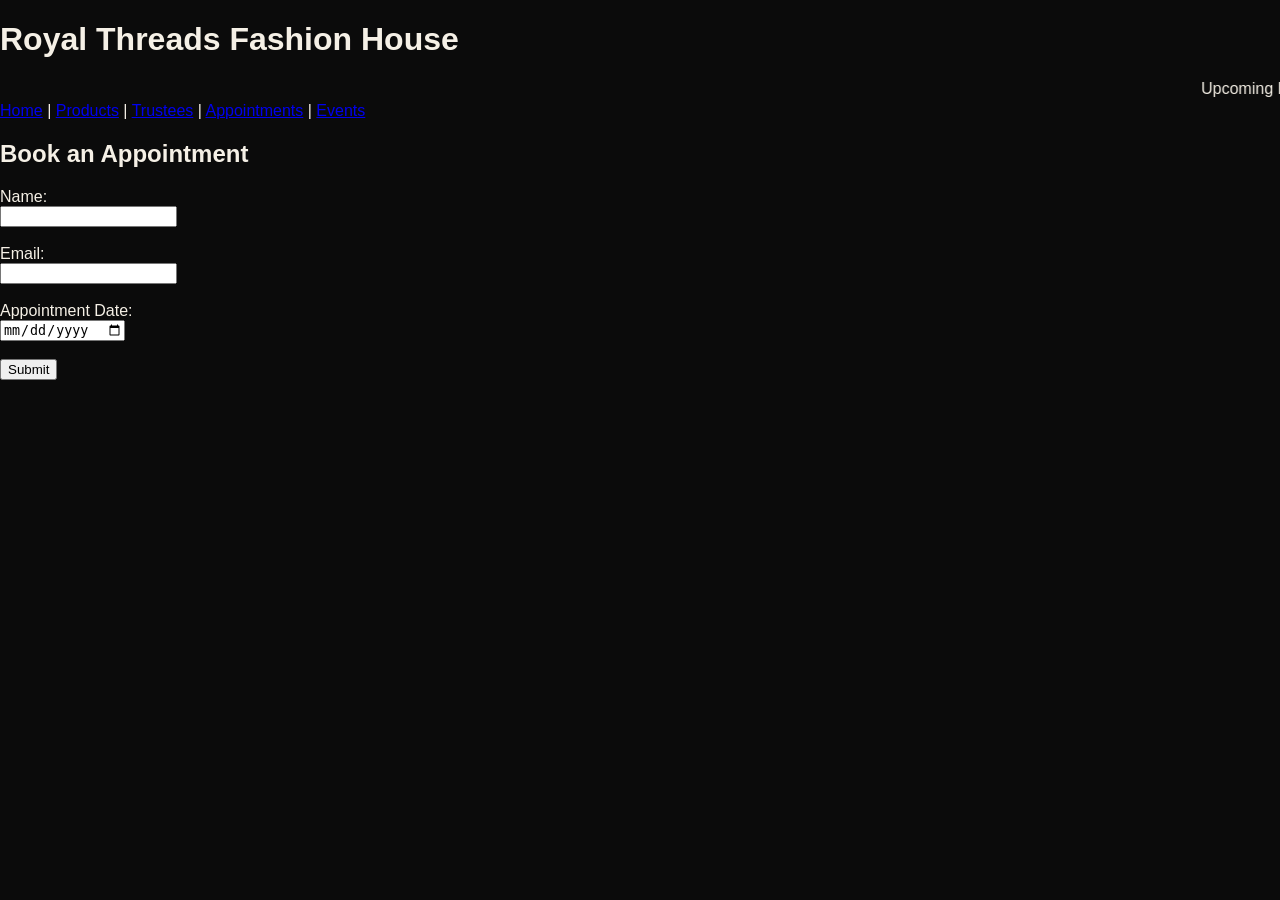
==== appointments.html @ c8d893f3 "Add files via upload" ====
<!DOCTYPE html>
<html>

<head>
<title>Appointments</title>
<link rel="stylesheet" href="style.css">
</head>

<body>

<h1>Royal Threads Fashion House</h1>
<marquee>Upcoming Fashion Event – Summer Collection Launch 2026</marquee>
<nav>
<a href="index.html">Home</a> |
<a href="products.html">Products</a> |
<a href="trustees.html">Trustees</a> |
<a href="appointments.html">Appointments</a> |
<a href="events.html">Events</a>
</nav>

<h2>Book an Appointment</h2>

<form>
Name:<br>
<input type="text"><br><br>

Email:<br>
<input type="email"><br><br>

Appointment Date:<br>
<input type="date"><br><br>

<button>Submit</button>
</form>

</body>
</html>
---- style.css ----
body{
margin:0;
font-family:Arial, sans-serif;
background:#0b0b0b;
color:#f5f0e6;
}

.topbar{
background:#000;
color:#d6b26e;
padding:10px;
font-weight:bold;
letter-spacing:2px;
}

.header{
display:flex;
justify-content:space-between;
align-items:center;
padding:20px 40px;
background:#111;
border-bottom:1px solid #333;
}

.logo h1{
margin:0;
font-size:22px;
letter-spacing:3px;
}

.logo p{
margin:0;
color:#d6b26e;
letter-spacing:6px;
font-size:11px;
}

.nav a{
color:#f5f0e6;
text-decoration:none;
margin-left:18px;
font-size:14px;
}

.nav a:hover{
color:#d6b26e;
}

.hero{
display:flex;
padding:40px;
align-items:center;
gap:30px;
}

.hero-text{
width:50%;
}

.small-title{
color:#d6b26e;
letter-spacing:3px;
font-size:12px;
}

.hero-text h2{
font-size:50px;
margin:10px 0;
}

.hero-text span{
color:#d6b26e;
font-style:italic;
}

.desc{
color:#cfc7b8;
line-height:1.6;
}

.buttons{
margin-top:25px;
}

.btn{
display:inline-block;
padding:14px 24px;
background:#d6b26e;
color:#000;
text-decoration:none;
margin-right:10px;
font-weight:bold;
}

.btn.outline{
background:transparent;
border:2px solid #d6b26e;
color:#d6b26e;
}

.hero-image img{
width:90%;
border-radius:6px;
}
.hero{
position:relative;
width:100%;
height:600px;
overflow:hidden;
}

.hero img{
width:100%;
height:600px;
object-fit:cover;
}

.hero-text{
position:absolute;
top:40%;
left:10%;
color:white;
max-width:500px;
}

.hero-text h2{
font-size:48px;
margin:10px 0;
}

.hero-text span{
color:#d6b26e;
font-style:italic;
}

.btn{
display:inline-block;
margin-top:20px;
margin-right:10px;
padding:12px 24px;
background:#d6b26e;
color:black;
text-decoration:none;
font-weight:bold;
}

.btn.outline{
background:transparent;
border:2px solid #d6b26e;
color:#d6b26e;
}
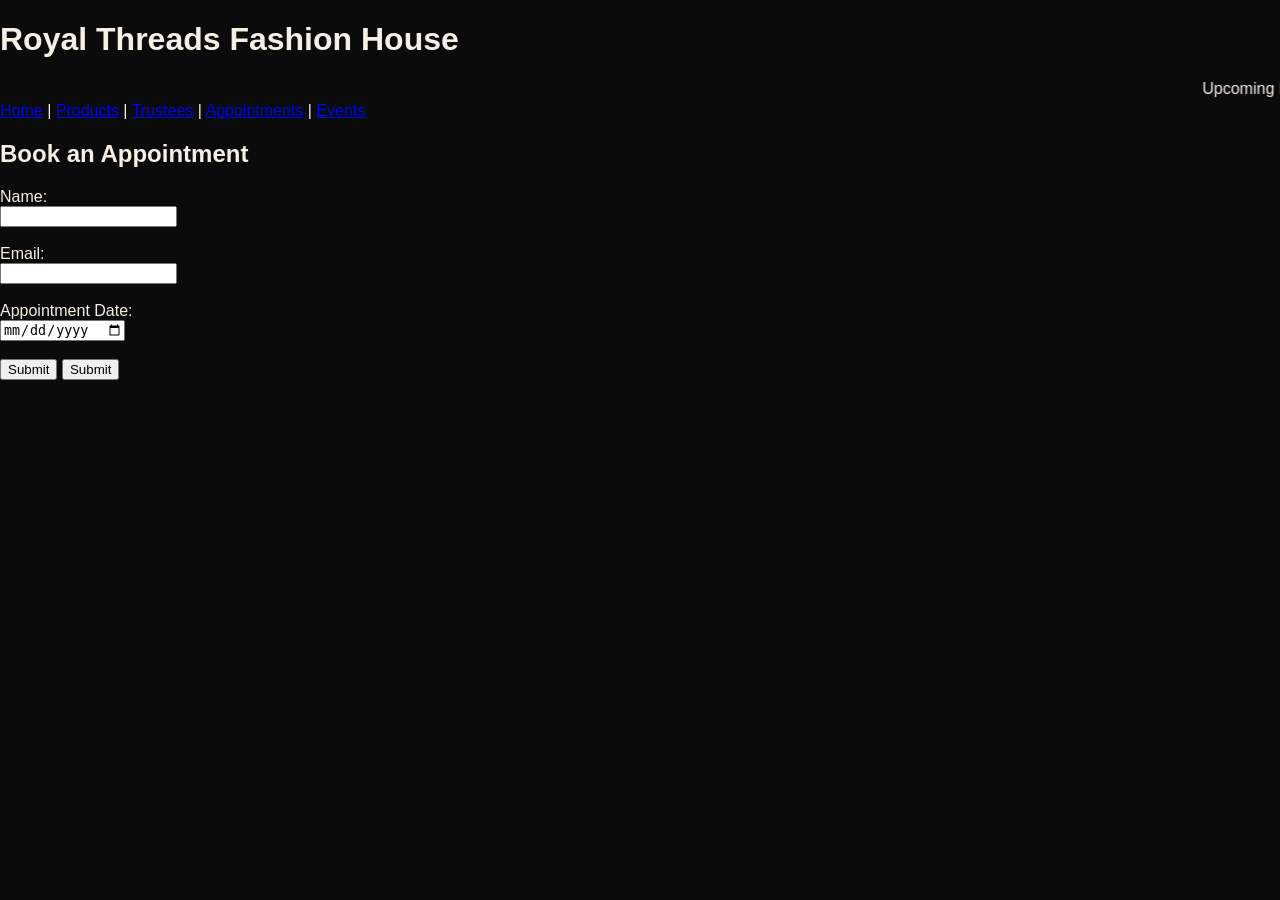
==== commit 397e7c0f: "Update appointments.html" ====
--- a/appointments.html
+++ b/appointments.html
@@ -29,9 +29,12 @@
 
 Appointment Date:<br>
 <input type="date"><br><br>
+ <button onclick="confirmBooking()">Submit</button>
+  <script src="script.js"></script>
 
 <button>Submit</button>
 </form>
 
 </body>
-</html>+
+</html>
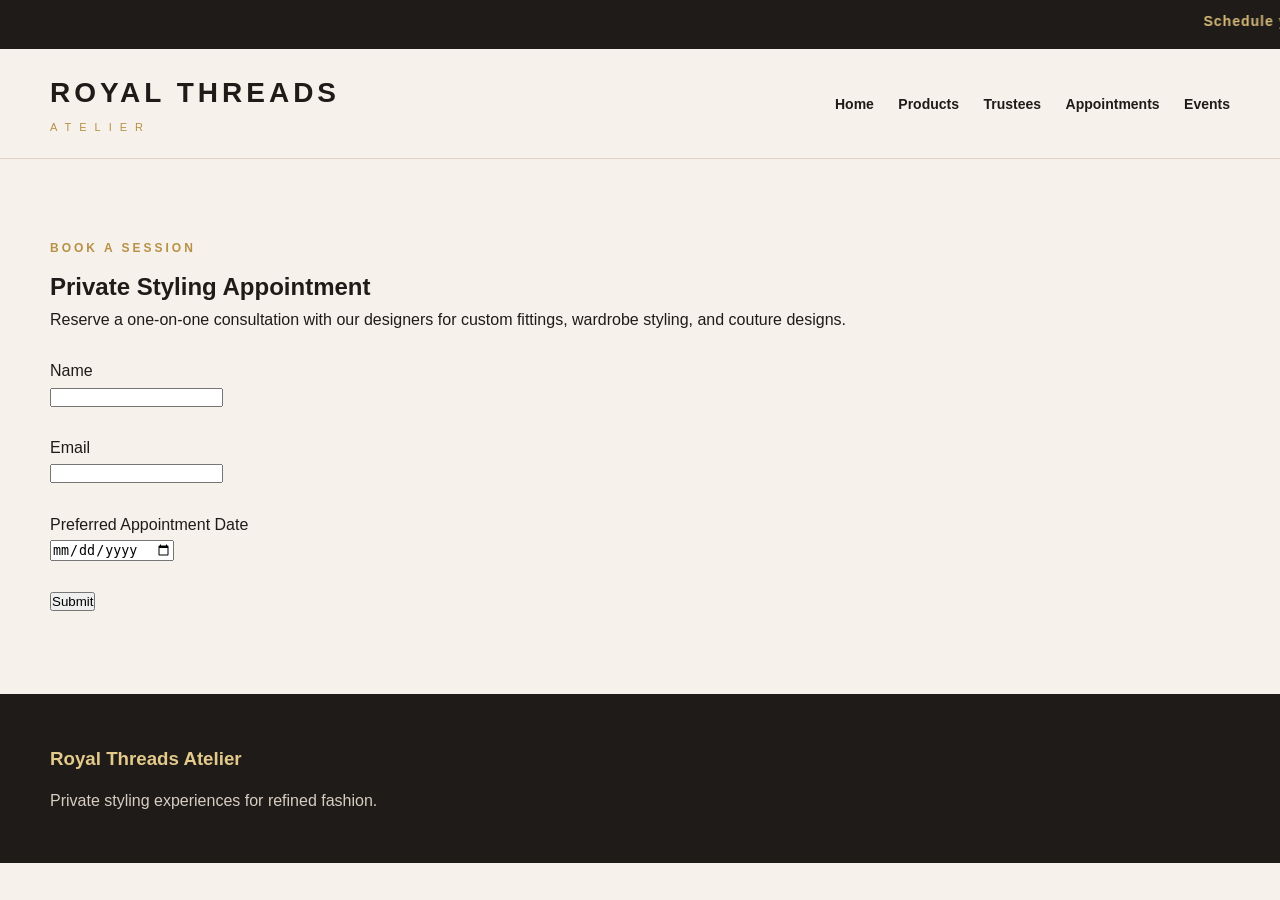
==== commit 4b87b5ea: "Update appointments.html" ====
--- a/appointments.html
+++ b/appointments.html
@@ -1,40 +1,85 @@
 <!DOCTYPE html>
-<html>
-
+<html lang="en">
 <head>
-<title>Appointments</title>
+<meta charset="UTF-8">
+<title>Book Appointment | Royal Threads Atelier</title>
 <link rel="stylesheet" href="style.css">
 </head>
 
 <body>
 
-<h1>Royal Threads Fashion House</h1>
-<marquee>Upcoming Fashion Event – Summer Collection Launch 2026</marquee>
-<nav>
-<a href="index.html">Home</a> |
-<a href="products.html">Products</a> |
-<a href="trustees.html">Trustees</a> |
-<a href="appointments.html">Appointments</a> |
+<div class="topbar">
+<marquee>Schedule your personal styling or couture fitting today.</marquee>
+</div>
+
+<header class="header">
+
+<div class="brand">
+<h1>ROYAL THREADS</h1>
+<p>ATELIER</p>
+</div>
+
+<nav class="nav">
+<a href="index.html">Home</a>
+<a href="products.html">Products</a>
+<a href="trustees.html">Trustees</a>
+<a href="appointments.html">Appointments</a>
 <a href="events.html">Events</a>
 </nav>
 
-<h2>Book an Appointment</h2>
+</header>
+
+<section class="story-section">
+
+<p class="section-label">BOOK A SESSION</p>
+
+<h2>Private Styling Appointment</h2>
+
+<p>
+Reserve a one-on-one consultation with our designers for custom fittings,
+wardrobe styling, and couture designs.
+</p>
+
+<br>
 
 <form>
-Name:<br>
-<input type="text"><br><br>
 
-Email:<br>
-<input type="email"><br><br>
+<label>Name</label>
+<br>
+<input type="text" required>
 
-Appointment Date:<br>
-<input type="date"><br><br>
- <button onclick="confirmBooking()">Submit</button>
-  <script src="script.js"></script>
+<br><br>
 
-<button>Submit</button>
+<label>Email</label>
+<br>
+<input type="email" required>
+
+<br><br>
+
+<label>Preferred Appointment Date</label>
+<br>
+<input type="date" required>
+
+<br><br>
+
+<button onclick="confirmBooking()">Submit</button>
+
 </form>
 
+</section>
+
+<footer class="footer">
+
+<div class="footer-brand">
+<h3>Royal Threads Atelier</h3>
+<p>Private styling experiences for refined fashion.</p>
+</div>
+
+</footer>
+
+<script src="script.js"></script>
+
 </body>
+</html>
 
-</html>
+
--- a/style.css
+++ b/style.css
@@ -1,151 +1,308 @@
+*{
+  margin:0;
+  padding:0;
+  box-sizing:border-box;
+}
+
 body{
-margin:0;
-font-family:Arial, sans-serif;
-background:#0b0b0b;
-color:#f5f0e6;
+  font-family: Arial, sans-serif;
+  background:#f6f1ea;
+  color:#1f1b18;
+  line-height:1.6;
 }
 
 .topbar{
-background:#000;
-color:#d6b26e;
-padding:10px;
-font-weight:bold;
-letter-spacing:2px;
+  background:#1f1b18;
+  color:#d9bc7a;
+  padding:10px 0;
+  font-size:14px;
+  letter-spacing:1px;
+  font-weight:bold;
 }
 
 .header{
-display:flex;
-justify-content:space-between;
-align-items:center;
-padding:20px 40px;
-background:#111;
-border-bottom:1px solid #333;
-}
-
-.logo h1{
-margin:0;
-font-size:22px;
-letter-spacing:3px;
-}
-
-.logo p{
-margin:0;
-color:#d6b26e;
-letter-spacing:6px;
-font-size:11px;
+  display:flex;
+  justify-content:space-between;
+  align-items:center;
+  padding:22px 50px;
+  background:#f6f1ea;
+  border-bottom:1px solid #ddd2c4;
+  position:sticky;
+  top:0;
+  z-index:1000;
+}
+
+.brand h1{
+  font-size:28px;
+  letter-spacing:4px;
+  color:#1f1b18;
+}
+
+.brand p{
+  color:#b89146;
+  letter-spacing:8px;
+  font-size:11px;
+  margin-top:3px;
 }
 
 .nav a{
-color:#f5f0e6;
-text-decoration:none;
-margin-left:18px;
-font-size:14px;
+  text-decoration:none;
+  color:#1f1b18;
+  margin-left:20px;
+  font-weight:bold;
+  font-size:14px;
 }
 
 .nav a:hover{
-color:#d6b26e;
+  color:#b89146;
 }
 
 .hero{
-display:flex;
-padding:40px;
-align-items:center;
-gap:30px;
-}
-
-.hero-text{
-width:50%;
-}
-
-.small-title{
-color:#d6b26e;
-letter-spacing:3px;
-font-size:12px;
-}
-
-.hero-text h2{
-font-size:50px;
-margin:10px 0;
-}
-
-.hero-text span{
-color:#d6b26e;
-font-style:italic;
-}
-
-.desc{
-color:#cfc7b8;
-line-height:1.6;
-}
-
-.buttons{
-margin-top:25px;
+  height:92vh;
+  background-image:
+    linear-gradient(rgba(25,20,18,0.45), rgba(25,20,18,0.45)),
+    url("fashion.jpg");
+  background-size:cover;
+  background-position:center;
+  display:flex;
+  align-items:center;
+}
+
+.hero-overlay{
+  margin-left:8%;
+  max-width:650px;
+  color:white;
+}
+
+.season-tag{
+  color:#e3c98a;
+  letter-spacing:3px;
+  font-size:13px;
+  margin-bottom:12px;
+}
+
+.hero h2{
+  font-size:64px;
+  line-height:1.08;
+  margin-bottom:16px;
+}
+
+.hero h2 span{
+  color:#e3c98a;
+  font-style:italic;
+}
+
+.hero-desc{
+  max-width:580px;
+  font-size:18px;
+  color:#f3eee8;
+  margin-bottom:28px;
+}
+
+.hero-buttons{
+  margin-top:10px;
 }
 
 .btn{
-display:inline-block;
-padding:14px 24px;
-background:#d6b26e;
-color:#000;
-text-decoration:none;
-margin-right:10px;
-font-weight:bold;
-}
-
-.btn.outline{
-background:transparent;
-border:2px solid #d6b26e;
-color:#d6b26e;
-}
-
-.hero-image img{
-width:90%;
-border-radius:6px;
-}
-.hero{
-position:relative;
-width:100%;
-height:600px;
-overflow:hidden;
-}
-
-.hero img{
-width:100%;
-height:600px;
-object-fit:cover;
-}
-
-.hero-text{
-position:absolute;
-top:40%;
-left:10%;
-color:white;
-max-width:500px;
-}
-
-.hero-text h2{
-font-size:48px;
-margin:10px 0;
-}
-
-.hero-text span{
-color:#d6b26e;
-font-style:italic;
-}
-
-.btn{
-display:inline-block;
-margin-top:20px;
-margin-right:10px;
-padding:12px 24px;
-background:#d6b26e;
-color:black;
-text-decoration:none;
-font-weight:bold;
-}
-
-.btn.outline{
-background:transparent;
-border:2px solid #d6b26e;
-color:#d6b26e;
-}+  display:inline-block;
+  padding:14px 24px;
+  text-decoration:none;
+  border-radius:4px;
+  margin-right:12px;
+  font-weight:bold;
+  transition:0.3s ease;
+}
+
+.primary{
+  background:#b89146;
+  color:white;
+}
+
+.primary:hover{
+  background:#9d7938;
+}
+
+.secondary{
+  border:2px solid #e3c98a;
+  color:#e3c98a;
+  background:transparent;
+}
+
+.secondary:hover{
+  background:#e3c98a;
+  color:#1f1b18;
+}
+
+.features{
+  display:grid;
+  grid-template-columns:repeat(4, 1fr);
+  gap:20px;
+  padding:60px 50px;
+  background:#1f1b18;
+}
+
+.feature-card{
+  border:1px solid #3d352f;
+  background:#241f1b;
+  color:#f4ece0;
+  padding:35px 22px;
+  text-align:center;
+}
+
+.feature-card h3{
+  color:#e3c98a;
+  margin-bottom:12px;
+  font-size:22px;
+}
+
+.story-section{
+  padding:80px 50px;
+  background:#f6f1ea;
+}
+
+.story-text{
+  max-width:760px;
+}
+
+.section-label{
+  color:#b89146;
+  letter-spacing:3px;
+  font-size:12px;
+  margin-bottom:10px;
+  font-weight:bold;
+}
+
+.story-text h2,
+.section-head h2{
+  font-size:42px;
+  margin-bottom:18px;
+  color:#1f1b18;
+}
+
+.story-text p{
+  font-size:18px;
+  color:#5f544b;
+}
+
+.text-link{
+  display:inline-block;
+  margin-top:20px;
+  text-decoration:none;
+  color:#5a2747;
+  font-weight:bold;
+}
+
+.collection-preview{
+  padding:80px 50px;
+  background:#efe8de;
+}
+
+.section-head{
+  margin-bottom:35px;
+}
+
+.collection-grid{
+  display:grid;
+  grid-template-columns:repeat(3, 1fr);
+  gap:25px;
+}
+
+.collection-card{
+  background:white;
+  border:1px solid #ddd2c4;
+  overflow:hidden;
+}
+
+.collection-card img{
+  width:100%;
+  height:340px;
+  object-fit:cover;
+  display:block;
+}
+
+.collection-card h3{
+  padding:18px 18px 6px;
+  font-size:24px;
+  color:#1f1b18;
+}
+
+.collection-card p{
+  padding:0 18px 20px;
+  color:#786b61;
+}
+
+.center-btn{
+  text-align:center;
+  margin-top:35px;
+}
+
+.footer{
+  display:grid;
+  grid-template-columns:2fr 1fr 1fr;
+  gap:30px;
+  padding:50px;
+  background:#1f1b18;
+  color:#f3eee8;
+}
+
+.footer h3,
+.footer h4{
+  color:#e3c98a;
+  margin-bottom:14px;
+}
+
+.footer-links a{
+  display:block;
+  color:#f3eee8;
+  text-decoration:none;
+  margin-bottom:8px;
+}
+
+.footer-links a:hover{
+  color:#e3c98a;
+}
+
+.footer-contact p,
+.footer-brand p{
+  color:#d7cec2;
+}
+
+@media(max-width: 900px){
+  .header{
+    flex-direction:column;
+    gap:15px;
+    padding:20px;
+  }
+
+  .nav{
+    text-align:center;
+  }
+
+  .hero{
+    height:auto;
+    padding:90px 0;
+  }
+
+  .hero-overlay{
+    margin:0 20px;
+  }
+
+  .hero h2{
+    font-size:42px;
+  }
+
+  .features{
+    grid-template-columns:1fr 1fr;
+    padding:40px 20px;
+  }
+
+  .collection-grid{
+    grid-template-columns:1fr;
+  }
+
+  .footer{
+    grid-template-columns:1fr;
+    padding:40px 20px;
+  }
+}
+
